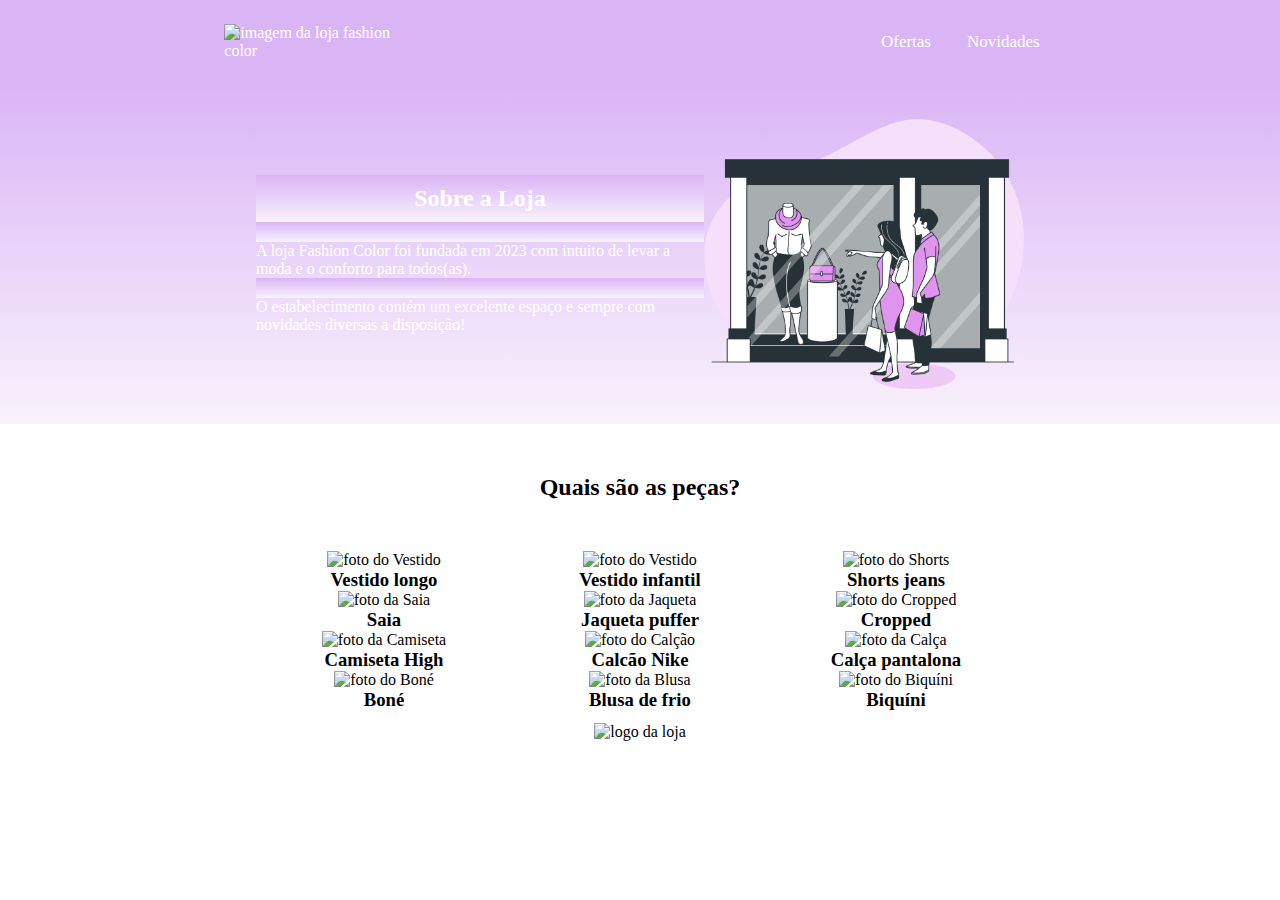
==== alura/curso-primeiro-trimestre-main/index.html @ 99fb636e "Add files via upload" ====
<!DOCTYPE html>
<html lang="en">
<head>
    <meta charset="UTF-8">
    <meta http-equiv-"X-UA-Compatible" content="IE=edge">
    <meta name="viewport" content="width=device-width, initial-scale=1.0">
    <title>Document</title>
<link rel="stylesheet" href="style.css">
<link rel="preconnect" href="https://fonts.googleapis.com">
<link rel="preconnect" href="https://fonts.gstatic.com" crossorigin>
<link href="https: //fonts.googleapis.com/css2?family= família= Poppins:wght@400;700 & stylesheet">
</head>
<body>
<header class="cabeçalho">
    <img class="cabeçalho-imagem" src="d:\Downloads\20230811_205036_0000.png" alt="imagem da loja fashion color">
    <ul class="cabeçalho-lista">
    <li class="cabeçalho-lista-item">Ofertas</li>
    <li class="cabeçalho-lista-item">Novidades</li>
</ul>
   </header>
   <section class="loja">
    <div class="loja-div-conteudo">
        <h2 class="loja titulo">Sobre a Loja</h2>
    <P class="loja texto-um"></P> A loja Fashion Color foi fundada em 2023 com intuito de levar a moda e o conforto para todos(as).
    <P class="loja texto-dois"></P> O estabelecimento contém um excelente espaço e sempre com novidades diversas a disposição!
    </div>
 <img class="loja-imagem" src="Window Shopping-bro.png" alt="Pessoas olhando a vitrine.">
</section>
<section class="novidades">
<h2 class="novidades-titulo">Quais são as peças?</h2>
<div class="novidades-todos">
    <span></span>
    <div class="novidades-div">
<img class="novidades-imagem" src="Vestido longo.jpg" alt="foto do Vestido">
<h3 class="novidades-nome">Vestido longo</h3>
</div>
<div class="novidades-div">
    <img class="novidades-imagem" src="Vestido infantil.jpg" alt="foto do Vestido">
    <h3 class="novidades-nome">Vestido infantil</h3>
    </div>
    <div class="novidades-div">
        <img class="novidades-imagem" src="Shorts jeans.jpg" alt="foto do Shorts">
        <h3 class="novidades-nome">Shorts jeans</h3>
        </div>
        <span></span>
        <span></span>
        <div class="novidades-div">
            <img class="novidades-imagem" src="Saia.jpg" alt="foto da Saia">
            <h3 class="novidades-nome">Saia</h3>
            </div>
            <div class="novidades-div">
                <img class="novidades-imagem" src="Jaqueta puffer.webp" alt="foto da Jaqueta">
                <h3 class="novidades-nome">Jaqueta puffer</h3>
                </div>
                <div class="novidades-div">
                    <img class="novidades-imagem" src="Cropped.webp" alt="foto do Cropped">
                    <h3 class="novidades-nome">Cropped</h3>
                    </div>
                    <span></span>
                    <span></span>
                    <div class="novidades-div">
                        <img class="novidades-imagem" src="Camiseta masculina High.jpg" alt="foto da Camiseta">
                        <h3 class="novidades-nome">Camiseta High</h3>
                        </div>
                           <div class="novidades-div">
                      <img class="novidades-imagem" src="Calção Nike.jpg" alt="foto do Calção">
                    <h3 class="novidades-nome">Calcão Nike</h3>
                     </div>
                 <div class="novidades-div">
                     <img class="novidades-imagem" src="Calça pantalona.jpg" alt="foto da Calça">
                         <h3 class="novidades-nome">Calça pantalona</h3>
                        </div>
                        <span></span>
                        <span></span>
                  <div class="novidades-div">
                           <img class="novidades-imagem" src="Boné.jpg" alt="foto do Boné">
                            <h3 class="novidades-nome">Boné</h3>
                          </div>
                          <div class="novidades-div">
                            <img class="novidades-imagem" src="Blusa de frio High.jpg" alt="foto da Blusa">
                            <h3 class="novidades-nome">Blusa de frio</h3>
                            </div>
                       <div class="novidades-div">
                        <img class="novidades-imagem" src="Biquíni.webp" alt="foto do Biquíni">
                   <h3 class="novidades-nome">Biquíni</h3>
                      </div>

</div>
</section>
<footer class="rodape">
<img class="rodape-imagem"src="d:\Downloads\20230811_205036_0000.png" alt="logo da loja">
</footer>
</body>
</html>
---- alura/curso-primeiro-trimestre-main/style.css ----
* {
 margin:0;
 padding: 0;
 }

body{
    font-family: 'Poppins', sem serifa;
}

.cabeçalho {
background-color: #DAB5F6;
color: white;
display: flex;
justify-content: space-around;
align-items: center;
padding: 24px 0;
}

.cabeçalho-imagem{
    width: 15%;
}
.cabeçalho-lista-item{
    display: inline-block;
    margin: 0 16px;

font-size: 17px;
}

.loja-imagem{
    width: 25%;
}
.loja{
    background-image: linear-gradient(#DAB5F6,#f9f2fc);
color: white;
display: flex;
justify-content: center;
align-items: center;
padding: 10px 0%;
}
.loja-div-conteudo{
    width: 35%;
}
.loja-titulo{
    padding: 24px 0;
}

.novidades-imagem{
    width: 90px;
}



.novidades-div{
text-align: center;
}

.novidades-titulo{
    text-align: center;
padding: 50px 0;
}


.novidades-todos{
    display: grid;
    grid-template-columns: 20% 20% 20% 20% 20%;
}

.rodape{
    background-color: white;
    text-align: center;
}

.rodape-imagem{
    height: 90px;
    padding: 12px 0;
}
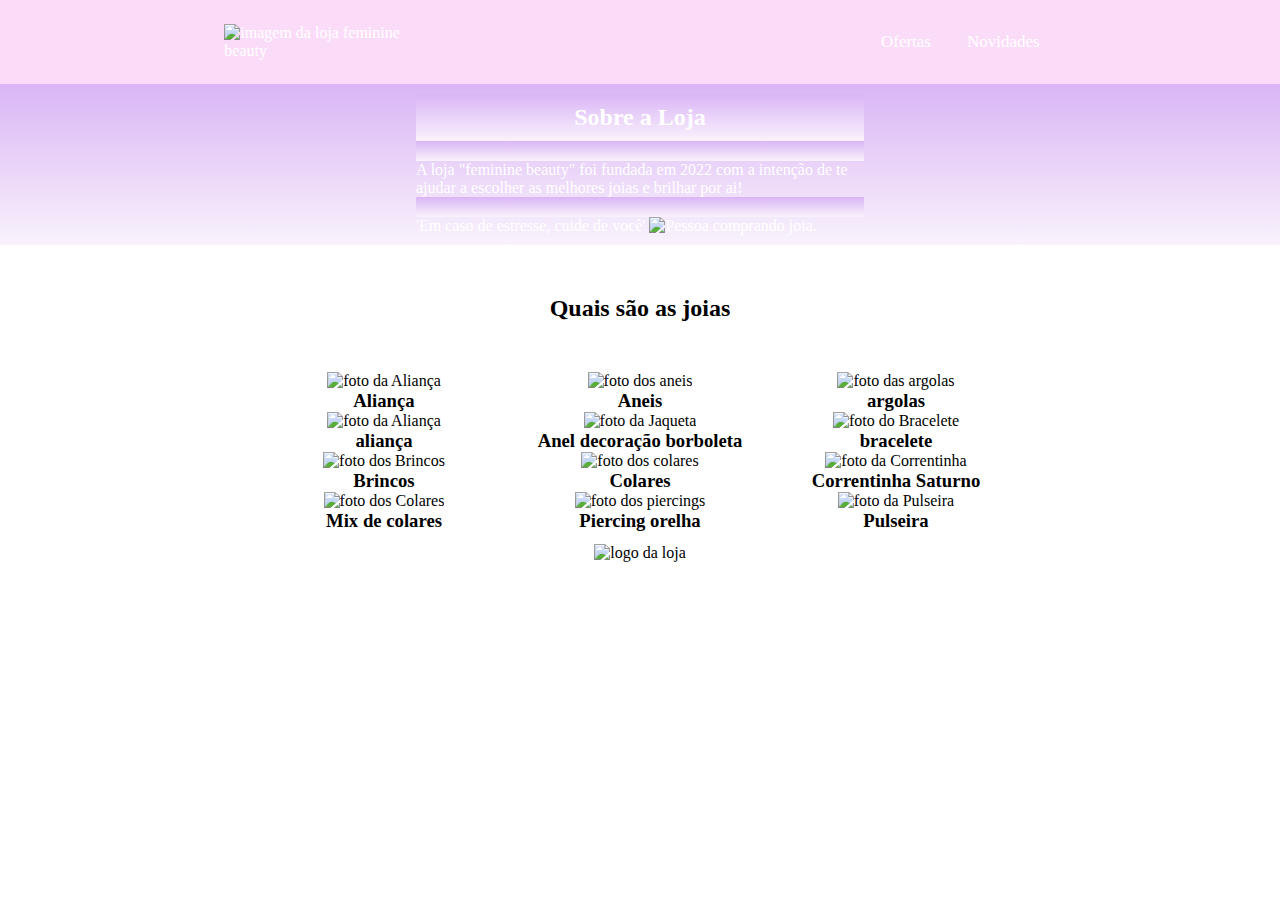
==== commit fe3d49d2: "Add files via upload" ====
--- a/alura/curso-primeiro-trimestre-main/index.html
+++ b/alura/curso-primeiro-trimestre-main/index.html
@@ -12,7 +12,7 @@
 </head>
 <body>
 <header class="cabeçalho">
-    <img class="cabeçalho-imagem" src="d:\Downloads\20230811_205036_0000.png" alt="imagem da loja fashion color">
+    <img class="cabeçalho-imagem" src="d:\e6b4daa3fd336026cc91c753579afdfe.png" alt="imagem da loja feminine beauty">
     <ul class="cabeçalho-lista">
     <li class="cabeçalho-lista-item">Ofertas</li>
     <li class="cabeçalho-lista-item">Novidades</li>
@@ -21,74 +21,73 @@
    <section class="loja">
     <div class="loja-div-conteudo">
         <h2 class="loja titulo">Sobre a Loja</h2>
-    <P class="loja texto-um"></P> A loja Fashion Color foi fundada em 2023 com intuito de levar a moda e o conforto para todos(as).
-    <P class="loja texto-dois"></P> O estabelecimento contém um excelente espaço e sempre com novidades diversas a disposição!
-    </div>
- <img class="loja-imagem" src="Window Shopping-bro.png" alt="Pessoas olhando a vitrine.">
+    <P class="loja texto-um"></P> A loja "feminine beauty" foi fundada em 2022 com a intenção de te ajudar a escolher as melhores joias e brilhar por ai!
+    <P class="loja texto-dois"></P>  'Em caso de estresse, cuide de você'
+ <img class="loja-imagem" src="Jewelry shop-rafiki.png" alt="Pessoa comprando joia.">
 </section>
 <section class="novidades">
-<h2 class="novidades-titulo">Quais são as peças?</h2>
+<h2 class="novidades-titulo">Quais são as joias</h2>
 <div class="novidades-todos">
     <span></span>
     <div class="novidades-div">
-<img class="novidades-imagem" src="Vestido longo.jpg" alt="foto do Vestido">
-<h3 class="novidades-nome">Vestido longo</h3>
+<img class="novidades-imagem" src="Aliança com solitário.jpg" alt="foto da Aliança">
+<h3 class="novidades-nome">Aliança</h3>
 </div>
 <div class="novidades-div">
-    <img class="novidades-imagem" src="Vestido infantil.jpg" alt="foto do Vestido">
-    <h3 class="novidades-nome">Vestido infantil</h3>
+    <img class="novidades-imagem" src="aneis.jpg" alt="foto dos aneis">
+    <h3 class="novidades-nome">Aneis</h3>
     </div>
     <div class="novidades-div">
-        <img class="novidades-imagem" src="Shorts jeans.jpg" alt="foto do Shorts">
-        <h3 class="novidades-nome">Shorts jeans</h3>
+        <img class="novidades-imagem" src="argolas.jpg" alt="foto das argolas">
+        <h3 class="novidades-nome">argolas</h3>
         </div>
         <span></span>
         <span></span>
         <div class="novidades-div">
-            <img class="novidades-imagem" src="Saia.jpg" alt="foto da Saia">
-            <h3 class="novidades-nome">Saia</h3>
+            <img class="novidades-imagem" src="aliança.jpg" alt="foto da Aliança">
+            <h3 class="novidades-nome">aliança</h3>
             </div>
             <div class="novidades-div">
-                <img class="novidades-imagem" src="Jaqueta puffer.webp" alt="foto da Jaqueta">
-                <h3 class="novidades-nome">Jaqueta puffer</h3>
+                <img class="novidades-imagem" src="anel decoração borboleta.webp" alt="foto da Jaqueta">
+                <h3 class="novidades-nome">Anel decoração borboleta</h3>
                 </div>
                 <div class="novidades-div">
-                    <img class="novidades-imagem" src="Cropped.webp" alt="foto do Cropped">
-                    <h3 class="novidades-nome">Cropped</h3>
+                    <img class="novidades-imagem" src="bracelete.webp" alt="foto do Bracelete">
+                    <h3 class="novidades-nome">bracelete</h3>
                     </div>
                     <span></span>
                     <span></span>
                     <div class="novidades-div">
-                        <img class="novidades-imagem" src="Camiseta masculina High.jpg" alt="foto da Camiseta">
-                        <h3 class="novidades-nome">Camiseta High</h3>
+                        <img class="novidades-imagem" src="Brincos.jpg" alt="foto dos Brincos">
+                        <h3 class="novidades-nome">Brincos</h3>
                         </div>
                            <div class="novidades-div">
-                      <img class="novidades-imagem" src="Calção Nike.jpg" alt="foto do Calção">
-                    <h3 class="novidades-nome">Calcão Nike</h3>
+                      <img class="novidades-imagem" src="Colares.jpg" alt="foto dos colares">
+                    <h3 class="novidades-nome">Colares</h3>
                      </div>
                  <div class="novidades-div">
-                     <img class="novidades-imagem" src="Calça pantalona.jpg" alt="foto da Calça">
-                         <h3 class="novidades-nome">Calça pantalona</h3>
+                     <img class="novidades-imagem" src="Correntinha Saturno.jpg" alt="foto da Correntinha">
+                         <h3 class="novidades-nome">Correntinha Saturno</h3>
                         </div>
                         <span></span>
                         <span></span>
                   <div class="novidades-div">
-                           <img class="novidades-imagem" src="Boné.jpg" alt="foto do Boné">
-                            <h3 class="novidades-nome">Boné</h3>
+                           <img class="novidades-imagem" src="Mix de colares.jpg" alt="foto dos Colares">
+                            <h3 class="novidades-nome">Mix de colares</h3>
                           </div>
                           <div class="novidades-div">
-                            <img class="novidades-imagem" src="Blusa de frio High.jpg" alt="foto da Blusa">
-                            <h3 class="novidades-nome">Blusa de frio</h3>
+                            <img class="novidades-imagem" src="Piercing orelha.jpg" alt="foto dos piercings">
+                            <h3 class="novidades-nome">Piercing orelha</h3>
                             </div>
                        <div class="novidades-div">
-                        <img class="novidades-imagem" src="Biquíni.webp" alt="foto do Biquíni">
-                   <h3 class="novidades-nome">Biquíni</h3>
+                        <img class="novidades-imagem" src="Pulseira prata.webp" alt="foto da Pulseira">
+                   <h3 class="novidades-nome">Pulseira</h3>
                       </div>
 
 </div>
 </section>
 <footer class="rodape">
-<img class="rodape-imagem"src="d:\Downloads\20230811_205036_0000.png" alt="logo da loja">
+<img class="rodape-imagem"src="d:\856c010b72fcb8653e914c85ebf05ae1(1).png" alt="logo da loja">
 </footer>
 </body>
 </html>--- a/alura/curso-primeiro-trimestre-main/style.css
+++ b/alura/curso-primeiro-trimestre-main/style.css
@@ -8,7 +8,7 @@
 }
 
 .cabeçalho {
-background-color: #DAB5F6;
+background-color: #FBDCF8  ;
 color: white;
 display: flex;
 justify-content: space-around;
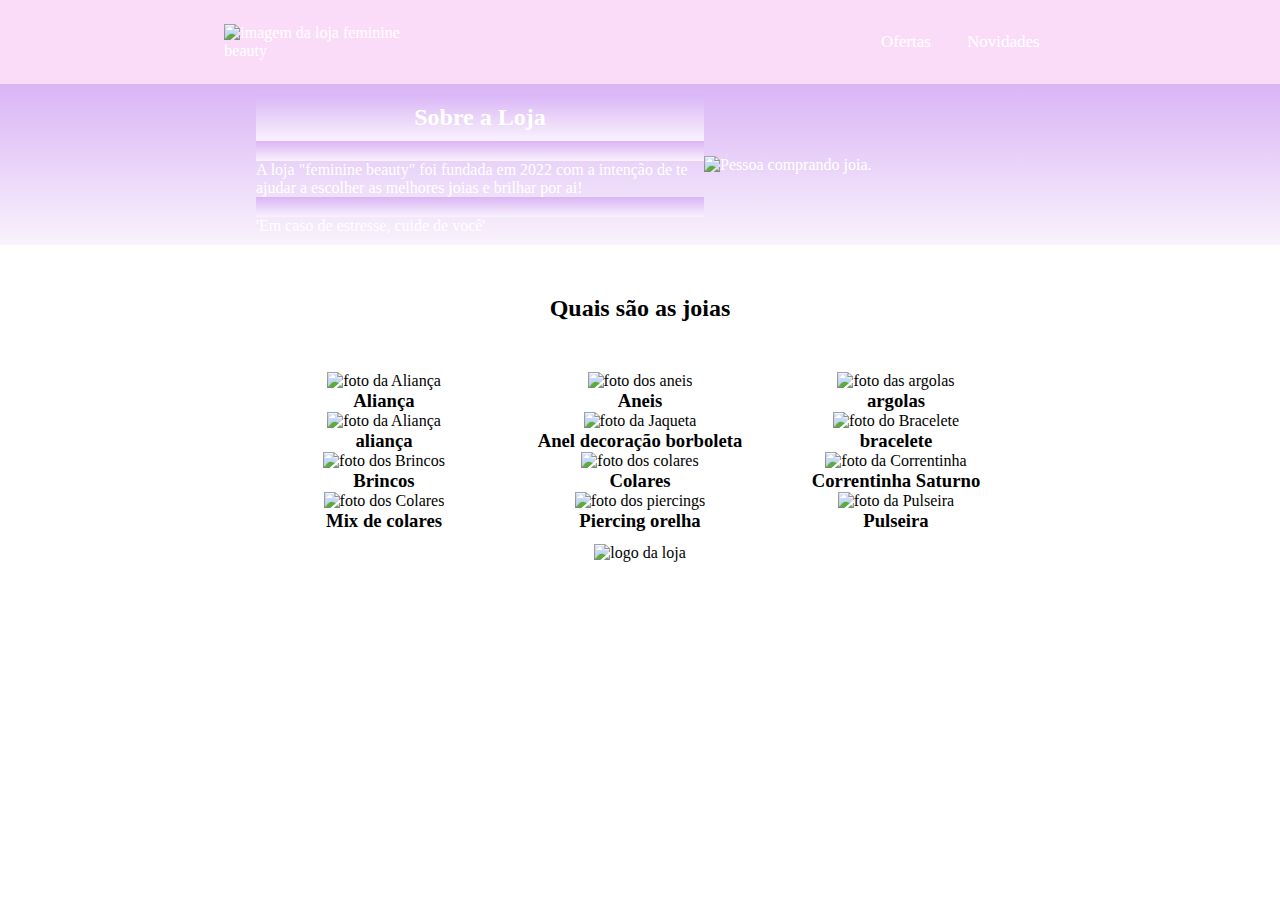
==== commit ed5eda2f: "Add files via upload" ====
--- a/alura/curso-primeiro-trimestre-main/index.html
+++ b/alura/curso-primeiro-trimestre-main/index.html
@@ -23,7 +23,8 @@
         <h2 class="loja titulo">Sobre a Loja</h2>
     <P class="loja texto-um"></P> A loja "feminine beauty" foi fundada em 2022 com a intenção de te ajudar a escolher as melhores joias e brilhar por ai!
     <P class="loja texto-dois"></P>  'Em caso de estresse, cuide de você'
- <img class="loja-imagem" src="Jewelry shop-rafiki.png" alt="Pessoa comprando joia.">
+ </div>
+    <img class="loja-imagem" src="Jewelry shop-rafiki.png" alt="Pessoa comprando joia.">
 </section>
 <section class="novidades">
 <h2 class="novidades-titulo">Quais são as joias</h2>
@@ -44,7 +45,7 @@
         <span></span>
         <span></span>
         <div class="novidades-div">
-            <img class="novidades-imagem" src="aliança.jpg" alt="foto da Aliança">
+            <img class="novidades-imagem" src="aliança.jgp" alt="foto da Aliança">
             <h3 class="novidades-nome">aliança</h3>
             </div>
             <div class="novidades-div">
@@ -90,4 +91,5 @@
 <img class="rodape-imagem"src="d:\856c010b72fcb8653e914c85ebf05ae1(1).png" alt="logo da loja">
 </footer>
 </body>
+</html>
 </html>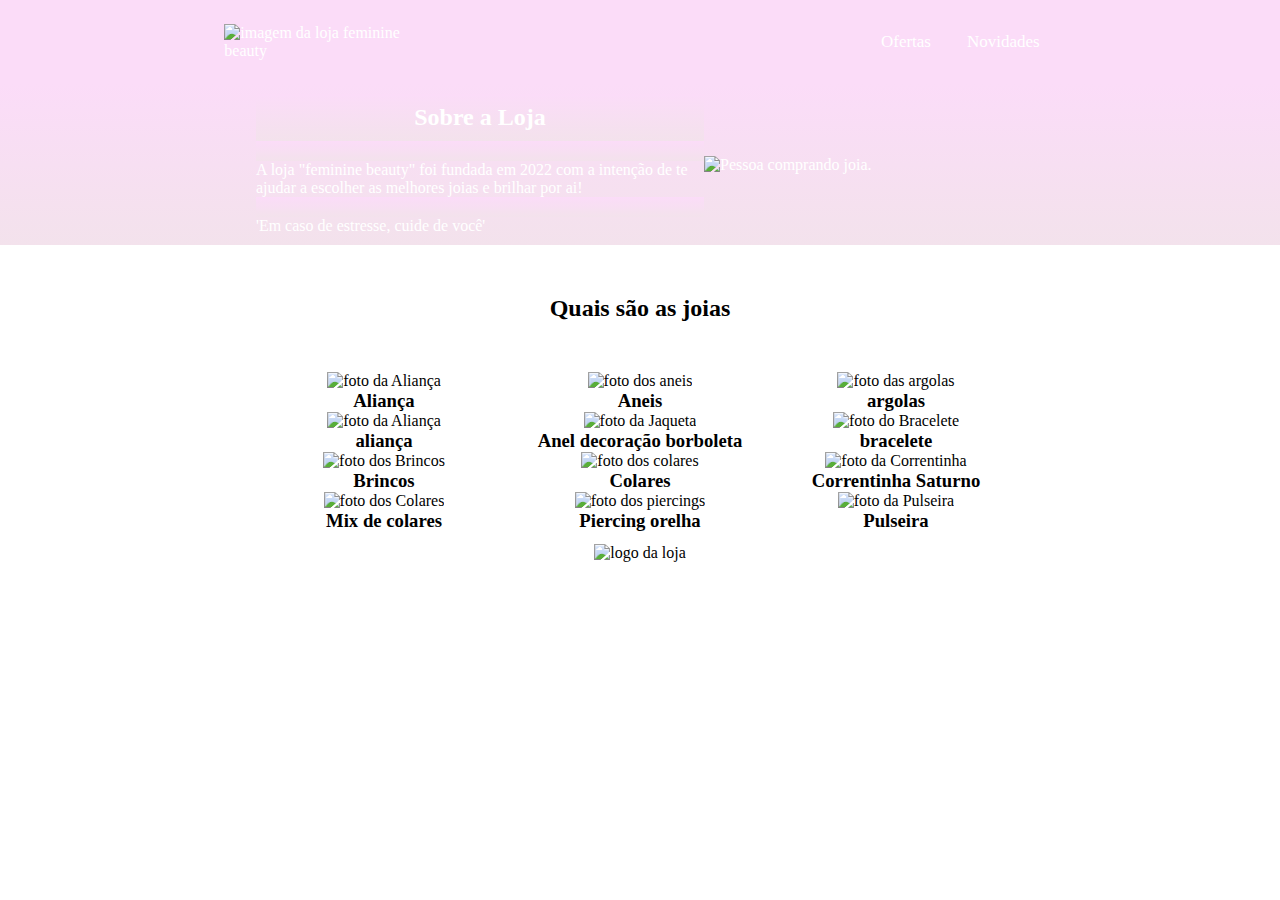
==== commit 8b74ea81: "Add files via upload" ====
--- a/alura/curso-primeiro-trimestre-main/index.html
+++ b/alura/curso-primeiro-trimestre-main/index.html
@@ -31,7 +31,7 @@
 <div class="novidades-todos">
     <span></span>
     <div class="novidades-div">
-<img class="novidades-imagem" src="Aliança com solitário.jpg" alt="foto da Aliança">
+<img class="novidades-imagem" src="aliança com solitário.jpg" alt="foto da Aliança">
 <h3 class="novidades-nome">Aliança</h3>
 </div>
 <div class="novidades-div">
@@ -49,39 +49,39 @@
             <h3 class="novidades-nome">aliança</h3>
             </div>
             <div class="novidades-div">
-                <img class="novidades-imagem" src="anel decoração borboleta.webp" alt="foto da Jaqueta">
+                <img class="novidades-imagem" src="anel decoração borboleta.jpg" alt="foto da Jaqueta">
                 <h3 class="novidades-nome">Anel decoração borboleta</h3>
                 </div>
                 <div class="novidades-div">
-                    <img class="novidades-imagem" src="bracelete.webp" alt="foto do Bracelete">
+                    <img class="novidades-imagem" src="bracelete.jpg" alt="foto do Bracelete">
                     <h3 class="novidades-nome">bracelete</h3>
                     </div>
                     <span></span>
                     <span></span>
                     <div class="novidades-div">
-                        <img class="novidades-imagem" src="Brincos.jpg" alt="foto dos Brincos">
+                        <img class="novidades-imagem" src="brincos.jpg" alt="foto dos Brincos">
                         <h3 class="novidades-nome">Brincos</h3>
                         </div>
                            <div class="novidades-div">
-                      <img class="novidades-imagem" src="Colares.jpg" alt="foto dos colares">
+                      <img class="novidades-imagem" src="colares.jpg" alt="foto dos colares">
                     <h3 class="novidades-nome">Colares</h3>
                      </div>
                  <div class="novidades-div">
-                     <img class="novidades-imagem" src="Correntinha Saturno.jpg" alt="foto da Correntinha">
+                     <img class="novidades-imagem" src="corrente saturno.jpg" alt="foto da Correntinha">
                          <h3 class="novidades-nome">Correntinha Saturno</h3>
                         </div>
                         <span></span>
                         <span></span>
                   <div class="novidades-div">
-                           <img class="novidades-imagem" src="Mix de colares.jpg" alt="foto dos Colares">
+                           <img class="novidades-imagem" src="mix de colares.jpg" alt="foto dos Colares">
                             <h3 class="novidades-nome">Mix de colares</h3>
                           </div>
                           <div class="novidades-div">
-                            <img class="novidades-imagem" src="Piercing orelha.jpg" alt="foto dos piercings">
+                            <img class="novidades-imagem" src="piercing orelha.jpg" alt="foto dos piercings">
                             <h3 class="novidades-nome">Piercing orelha</h3>
                             </div>
                        <div class="novidades-div">
-                        <img class="novidades-imagem" src="Pulseira prata.webp" alt="foto da Pulseira">
+                        <img class="novidades-imagem" src="prata pulseira.jpg" alt="foto da Pulseira">
                    <h3 class="novidades-nome">Pulseira</h3>
                       </div>
 
@@ -92,4 +92,3 @@
 </footer>
 </body>
 </html>
-</html>--- a/alura/curso-primeiro-trimestre-main/style.css
+++ b/alura/curso-primeiro-trimestre-main/style.css
@@ -30,7 +30,7 @@
     width: 25%;
 }
 .loja{
-    background-image: linear-gradient(#DAB5F6,#f9f2fc);
+    background-image: linear-gradient(#FBDCF8 ,#F3E2EC);
 color: white;
 display: flex;
 justify-content: center;
